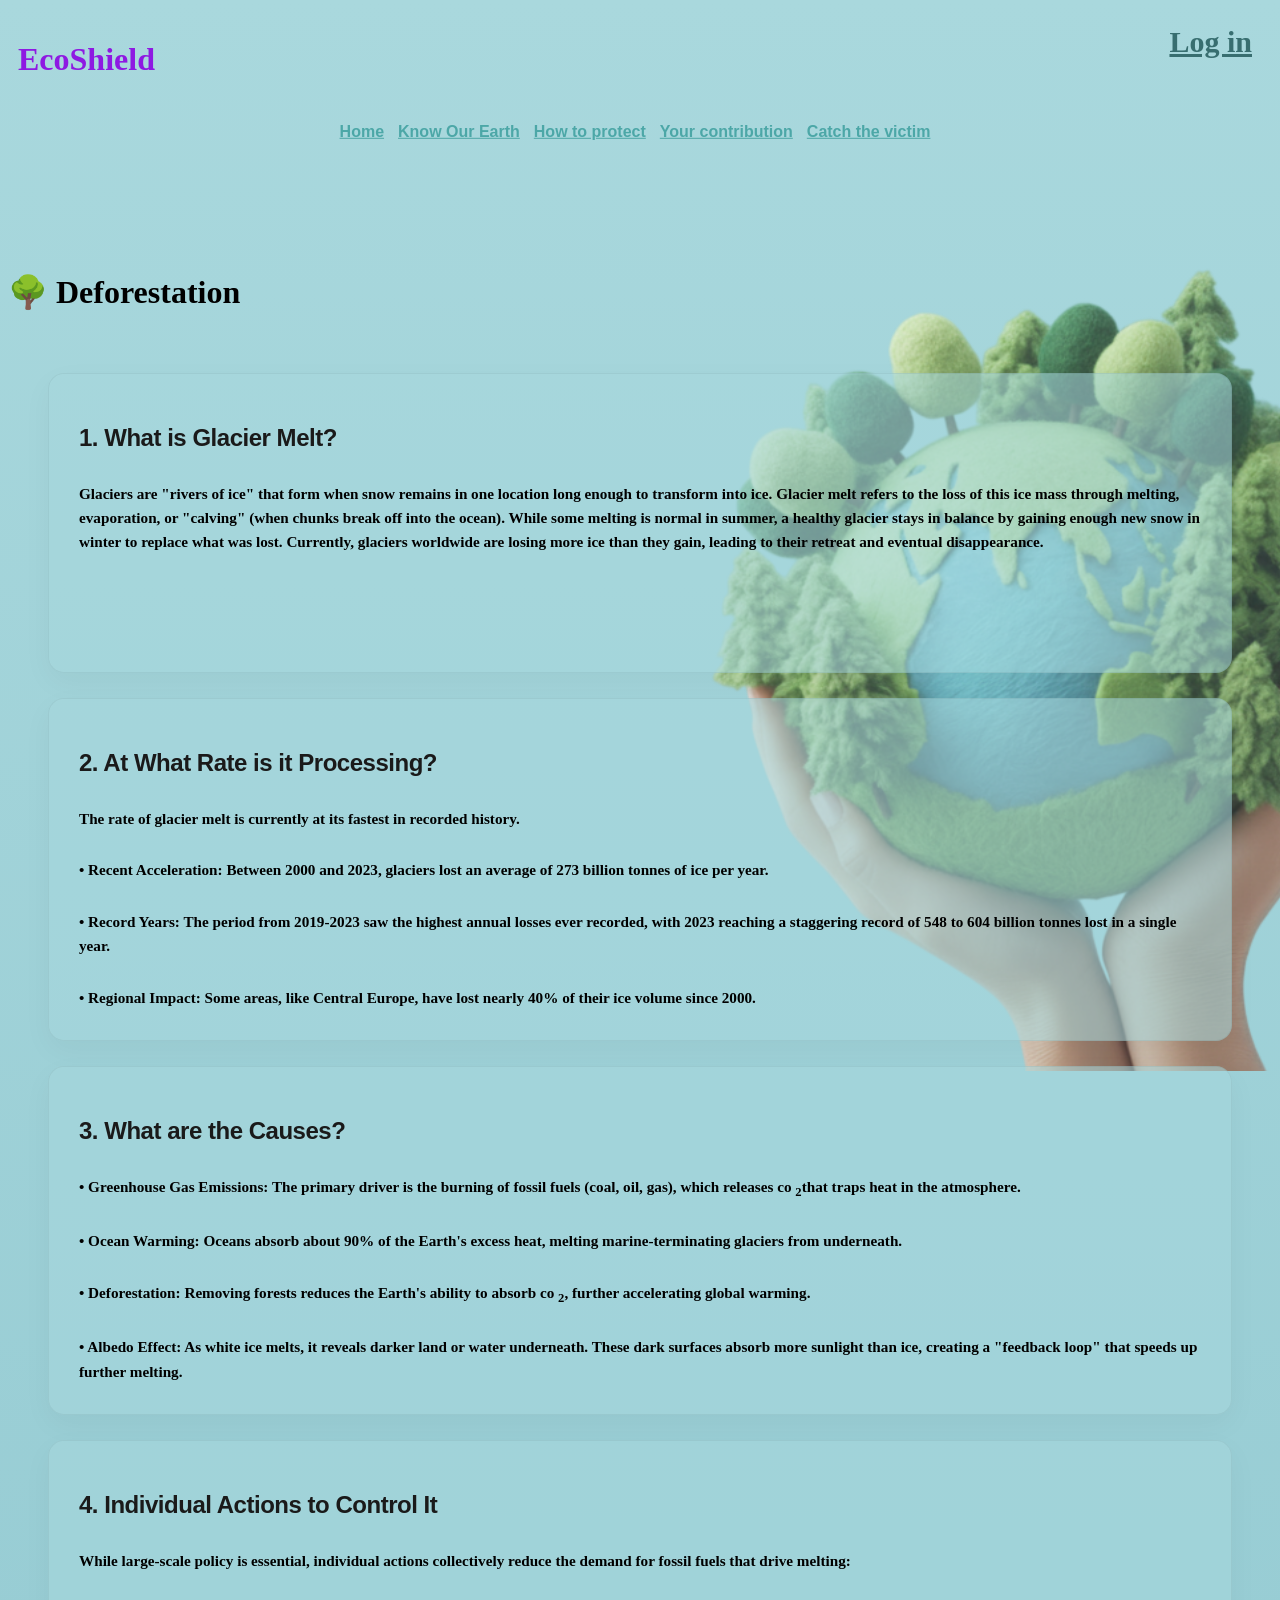
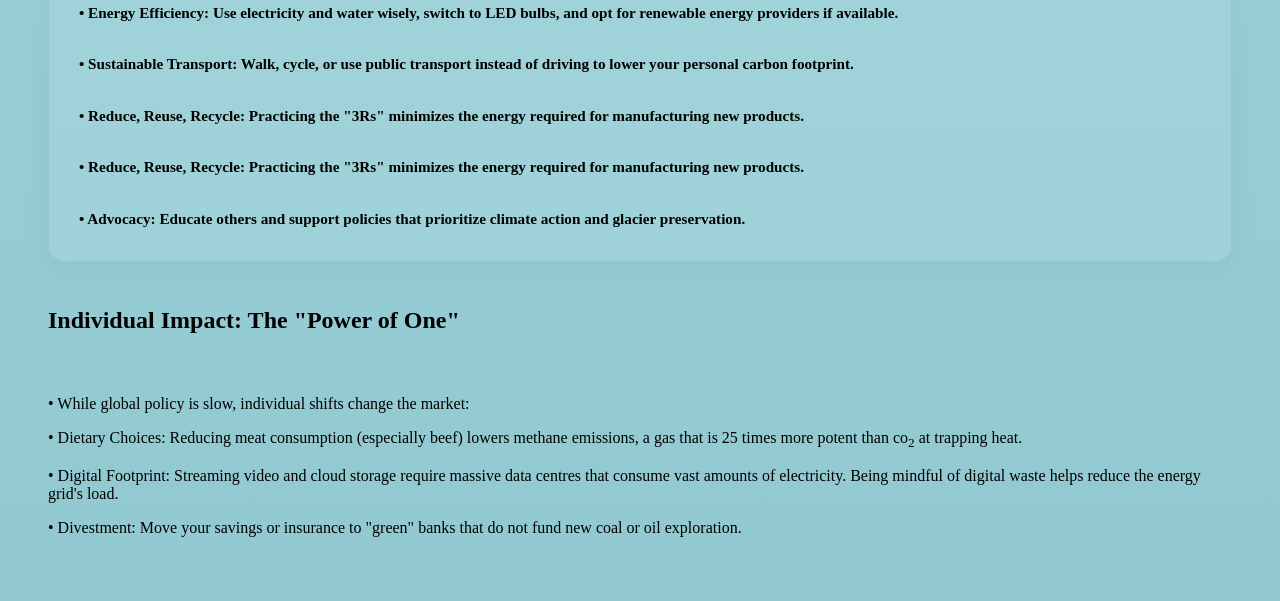
==== Deforestation.html @ 73590b15 "Add files via upload" ====
<!DOCTYPE html>
<html lang="en">
<head>
    <meta charset="UTF-8">
    <meta name="viewport" content="width=device-width, initial-scale=1.0">
    <link rel="stylesheet" href="1style.css">
    <title>EcoShield</title>
</head>
<body>
    <header>
        <h1>EcoShield </h1>

        <h2 class="lo">
            <a href="login-1.html">Log in</a>
        </h2>
         <nav>
            <a href="index.html">Home</a>
            <a href="#">Know Our Earth</a>
            <a href="#">How to protect</a>
            <a href="Your contribution.html">Your contribution</a>
            <a href="#">Catch the victim</a>
        </nav>
    </header>
        <div id="main">
        <h1> &#x1F333; Deforestation</h1>
        <div id="content">
            <div id="top">
                <div class="para">
                    <h2>1. What is Glacier Melt?</h2>
                    <p>Glaciers are "rivers of ice" that form when snow remains in one location long enough to transform into ice. Glacier melt refers to the loss of this ice mass through melting, evaporation, or "calving" (when chunks break off into the ocean). While some melting is normal in summer, a healthy glacier stays in balance by gaining enough new snow in winter to replace what was lost. Currently, glaciers worldwide are losing more ice than they gain, leading to their retreat and eventual disappearance.</p>
                </div>
                <div class="para">
                    <h2>2. At What Rate is it Processing?</h2>
                    <p>The rate of glacier melt is currently at its fastest in recorded history.</p>
                    <p>• Recent Acceleration: Between 2000 and 2023, glaciers lost an average of 273 billion tonnes of ice per year.</p>
                    <p>• Record Years: The period from 2019-2023 saw the highest annual losses ever recorded, with 2023 reaching a staggering record of 548 to 604 billion tonnes lost in a single year.</p>
                    <p>• Regional Impact: Some areas, like Central Europe, have lost nearly 40% of their ice volume since 2000.</p>
                </div>
                <div class="para">
                    <h2>3. What are the Causes?</h2>
                    <p>• Greenhouse Gas Emissions: The primary driver is the burning of fossil fuels (coal, oil, gas), which releases co <sub>2</sub>that traps heat in the atmosphere.</p>
                    <p>• Ocean Warming: Oceans absorb about 90% of the Earth's excess heat, melting marine-terminating glaciers from underneath.</p>
                    <p>• Deforestation: Removing forests reduces the Earth's ability to absorb co <sub>2</sub>, further accelerating global warming.</p>
                    <p>• Albedo Effect: As white ice melts, it reveals darker land or water underneath. These dark surfaces absorb more sunlight than ice, creating a "feedback loop" that speeds up further melting.</p>
                </div>
                <div class="para">
                    <h2>4. Individual Actions to Control It</h2>
                    <p>While large-scale policy is essential, individual actions collectively reduce the demand for fossil fuels that drive melting:</p>
                    <p>• Energy Efficiency: Use electricity and water wisely, switch to LED bulbs, and opt for renewable energy providers if available.</p>
                    <p>• Sustainable Transport: Walk, cycle, or use public transport instead of driving to lower your personal carbon footprint.</p>
                    <p>• Reduce, Reuse, Recycle: Practicing the "3Rs" minimizes the energy required for manufacturing new products.</p>
                    <p>• Reduce, Reuse, Recycle: Practicing the "3Rs" minimizes the energy required for manufacturing new products.</p>
                    <p>• Advocacy: Educate others and support policies that prioritize climate action and glacier preservation.</p>
                </div>

                <h2>Individual Impact: The "Power of One"</h2>
                <div class="ro">
                    <p>• While global policy is slow, individual shifts change the market:</p>
                    <p>• Dietary Choices: Reducing meat consumption (especially beef) lowers methane emissions, a gas that is 25 times more potent than co<sub>2</sub> at trapping heat.</p>
                    <p>• Digital Footprint: Streaming video and cloud storage require massive data centres that consume vast amounts of electricity. Being mindful of digital waste helps reduce the energy grid's load.</p>
                    <p>• Divestment: Move your savings or insurance to "green" banks that do not fund new coal or oil exploration.</p>
                </div>
            </div>
</body>
</html>
---- 1style.css ----
*{
    box-sizing: border-box;
    font-family:gilroy;
}
body {
    background-image: 
        url(hand_earth.png),
        linear-gradient(180deg, #A9D8DD 0%, #92C9D1 100%);

        background-position: 50% 100px, 0 0; 
        background-size: 1700px auto, cover;
        background-repeat: no-repeat, no-repeat;
}
nav{
    text-align: center;
    padding-bottom: 50px;
    width: 100%;
    transform: translate(0%, -90%);
    font-weight: bold;
}
nav>a{
    font-family: Arial;
    text-align: right;
    padding-right: 10px;
    padding-top: 5px;
    padding-bottom: 5px;
    color: #4ca7a7;
    width: 30px;
    border-radius: 10px;
    transition: 0.4s ease-in-out;
}
nav a:hover {
   background-color: rgb(36, 129, 129);
   color: rgb(217, 247, 217);
   font-size: 18px;
   padding-left: 10px;
   position: relative;
   top: 5px;
}
header h1 {
    color: rgb(142, 25, 226);
    padding-top: 20px;
    padding-left: 10px;
    padding-bottom: 30px;
}
p+button {
    padding: 10px 20px;
    background-color: green;
    color: white;
    border: none;
    left: auto;
}
.lo{
    text-align: right;
    position: relative;
    bottom: 105px;
    right: 20px;
}
h2 a{
    font-size: 30px;
    transition: 0.3s ease-in-out;
    border-radius: 20px;
    color: #386e70;
}
h2 a:hover {
    color: rgb(206, 237, 236);
    background-color: rgb(99, 161, 160);
    padding-top: 5PX;
    padding-RIGHT: 10px;
    padding-left: 10px;
    padding-bottom: 5px;

    border-style: dashed;
    font-size: 30px;
}
.glo-temp{
    background-image: url(hot_earth.jpg);
    background-size: 700px;
    background-position-y: -30px;
    background-position-x:right ;
    background-repeat: no-repeat;
    width: 50%;
    max-width: 600px;
    height: 15%;
    min-height: 150px;
    border-radius: 25px;
    margin-left: 6%;
    transition: all 0.3s ease;
}
.glo-temp h1{
    color: #d1c42e;
}

.glo-temp p{
    color: antiquewhite;
    padding-left: 14px;
    margin-top: 0;
    margin-bottom: 5px;
    padding-bottom: 5px;
    font-size: large;
    text-shadow: 0 1px 1px #000000;
}


.glo-temp:hover {
    background-color: #fff5f5; /* Light warm tint */
    border-color: #ff4500;    /* Fire orange border */
    transform: translateY(-5px); /* Lifts the card up */
    box-shadow: 0 10px 10px rgb(203, 93, 10); /* Adds depth */
}
.glo-temp:active{
    transform: translateY(1px);
    box-shadow: 0 10px 10px rgb(246, 124, 31);
}

.sea-l{
    background-image: url(Wave.png);
    background-size: 600px; /* Ensures the image covers the entire element area */
    background-position-y: -24px; /* Centers the image within the element */
    background-position-x:right ; /* Centers the image within the element */
    background-repeat: no-repeat;
    width: 50%;
    max-width: 600px;
    height: 15%;
    min-height: 150px;
    border-radius: 25px;
    margin-left: 6%;
    transition: all 0.3s ease;
}
.sea-l h1{
    color: #57719a;
}
.sea-l p{
    color: #8B9FBB;
    padding-left: 14px;
    margin-top: 0;
    margin-bottom: 5px;
    padding-bottom: 5px;
    font-size: large;
    text-shadow: 1px 1px 1px #000000;

}
.sea-l:hover {
    background-color: #fff5f5; /* Light warm tint */
    border-color: #ff4500;    /* Fire orange border */
    transform: translateY(-5px); /* Lifts the card up */
    box-shadow: 0 10px 10px rgb(4, 80, 181); /* Adds depth */
}
.sea-l:active{
    transform: translateY(1px);
    box-shadow: 0 10px 10px rgba(0, 213, 255, 0.908);
}
.gla{
    background-image: url(ice.png);
    background-size: 980px; /* Ensures the image covers the entire element area */
    background-position-y: center; /* Centers the image within the element */
    background-position-x:-290px; /* Centers the image within the element */
    background-repeat: no-repeat;
    width: 50%;
    max-width: 600px;
    height: 15%;
    min-height: 150px;
    border-radius: 25px;
    margin-left: 6%;
    transition: all 0.3s ease;
}
.gla h1{
    color: #b0c3cd;
}
.gla p{
    color: #B0CED8;
    padding-left: 14px;
    margin-top: 0;
    margin-bottom: 5px;
    padding-bottom: 5px;
    font-size: large;
    text-shadow: 1px 1px 1px #000000;

}
.gla:hover {
    background-color: #fff5f5; /* Light warm tint */
    border-color: #ff4500;    /* Fire orange border */
    transform: translateY(-5px); /* Lifts the card up */
    box-shadow: 0 10px 10px rgb(0, 203, 214); /* Adds depth */
}
.gla:active{
    transform: translateY(1px);
    box-shadow: 0 10px 10px rgba(129, 249, 251, 0.908);
}
.aqi{
    background-image: url(dust.png);
    background-size: 1180px; /* Ensures the image covers the entire element area */
    background-position-y: center; /* Centers the image within the element */
    background-position-x:-500px; /* Centers the image within the element */
    background-repeat: no-repeat;
    width: 50%;
    max-width: 600px;
    height: 15%;
    min-height: 150px;
    border-radius: 25px;
    margin-left: 6%;
    transition: all 0.3s ease;
}
.aqi h1{
    color: #ffbf34d2;
}
.aqi p{
    color: #e8c566d5;
    padding-left: 14px;
    margin-top: 0;
    margin-bottom: 5px;
    padding-bottom: 5px;
    font-size: large;
    text-shadow: 1px 1px 1px #000000;

}
.aqi:hover {
    background-color: #fff5f5; /* Light warm tint */
    border-color: #ff4500;    /* Fire orange border */
    transform: translateY(-5px); /* Lifts the card up */
    box-shadow: 0 10px 10px rgb(145, 94, 0); /* Adds depth */
}
.aqi:active{
    transform: translateY(1px);
    box-shadow: 0 10px 10px rgb(188, 119, 0);
}
.df{
    background-image: url(Deforestation.png);
    background-size: 1180px; /* Ensures the image covers the entire element area */
    background-position-y: center; /* Centers the image within the element */
    background-position-x:-500px; /* Centers the image within the element */
    background-repeat: no-repeat;
    width: 50%;
    max-width: 600px;
    height: 15%;
    min-height: 150px;
    border-radius: 25px;
    margin-left: 6%;
    transition: all 0.3s ease;
}
.df h1{
    color: #B68B5E;
}
.df p{
    color: #C8A47C;
    padding-left: 14px;
    margin-top: 0;
    margin-bottom: 5px;
    padding-bottom: 5px;
    font-size: large;
    text-shadow: 1px 1px 1px #000000;

}
.df:hover {
    background-color: #fff5f5; /* Light warm tint */
    border-color: #ff4500;    /* Fire orange border */
    transform: translateY(-5px); /* Lifts the card up */
    box-shadow: 0 10px 10px rgb(64, 42, 0); /* Adds depth */
}
.df:active{
    transform: translateY(1px);
    box-shadow: 0 10px 10px rgb(147, 98, 15);
}

/* 🏔️ Glacier Melt(__Ton/yr) */
 /* #top{
    display: flex;
    flex-direction: column;
    position: relative;
}
.para{
    width: 80%;
    background-color: #1b929f55;
    margin: 2% 10%;
    font-size: large;
    position: absolute;
}
.para h2{    
    font-weight: bold;
} */

/* Container: 3 columns on desktop, 1 on mobile */
#top {
    display: grid;
    grid-template-rows: repeat(auto-fit, minmax(300px, 1fr));
    gap: 25px;
    padding: 40px;
    /* background: #f0f2f5;  */
    font-family: 'Inter', sans-serif;
}

.para {
    background: #a7d7dc8d;
    padding: 30px;
    border-radius: 16px;
    border: 1px solid rgba(0, 0, 0, 0.05);
    box-shadow: 0 10px 30px rgba(0, 0, 0, 0.04);
    transition: transform 0.5s ease, box-shadow 0.9s ease;
    display: flex;
    flex-direction: column;
}

.para:hover {
    transform: translateY(-5px);
    box-shadow: 0 20px 40px rgba(0, 0, 0, 0.08);
    border-color: #007AFF; 
}

.para h2 {
    font-family: 'Space Grotesk', sans-serif; 
    font-size: 1.5rem;
    margin-bottom: 15px;
    color: #1a1a1a;
    letter-spacing: -0.02em;
}

.para p {
    font-size: 0.95rem;
    line-height: 1.6;
    color: #000000;
    margin-bottom: 12px;
    font-weight: bold;
}

.para p:last-child {
    margin-bottom: 0;
}


#data {
    display: flex;
    flex-direction: column; /* Stacks the rows vertically */
    gap: 10px;
    color: #1f4145;
    background-color: #5c979792;
    border: 2px solid rgb(70, 136, 125);
    border-radius: 20px;
    width: 80%;
    padding-bottom: 20px;
    margin: 10%;
}
#data h2{
    display: flex;
    justify-content: center;
    color:#2a6a71;
    font-size: 50px;
}
.row {
    display: flex; /* Aligns the <h3>s or <p>s horizontally */
    justify-content: space-between; /* Spreads them across the row */
    border-bottom: 1px solid #49544b; /* Optional: adds a divider line */
    padding: 10px;

}
.row h3, .row p {
    flex: 1; /*Forces each item to take up exactly 1/3 of the row */ 
    margin: 0;
    text-align: left;
}
.row h3{
    font-weight: bold;
    font-size: 30px;
}
.row p{
    /* font-weight: bold; */
    font-size: 30px;
}

/* login code */
.login-container{
    position: relative;
    height: 100dvh;
    width: auto;
}

.login-container > h2{
    position: absolute;
    top: 0%;
    left: 5%;
}

form{
    background-color: rgba(255, 235, 205, 0.547);
    height: auto;
    width: auto;
    position: absolute;
    top: 50%;
    left: 50%;
    transform: translate(-50%, -50%); 
    padding: 40px;
    border-radius: 20px;

} 

.input-group {
    margin-bottom: 15px;
    padding: 15px 30px;
    font-family: Arial;
    background: linear-gradient(90deg, rgba(171, 217, 223, 1) 100%, rgba(163, 212, 218, 1) 100%);
    border-radius: 10px;
}

.input-group +button{
    margin-top: 15px;
    margin-left: 40%;
    font-size: large;
    color: rgb(25, 66, 103);
    background-color: #8effdde0;
    border-radius: 10px;
    padding: 10px;
}

.form-footer{
    padding-top: 30px;
}
span a{
    padding: 5px;
}
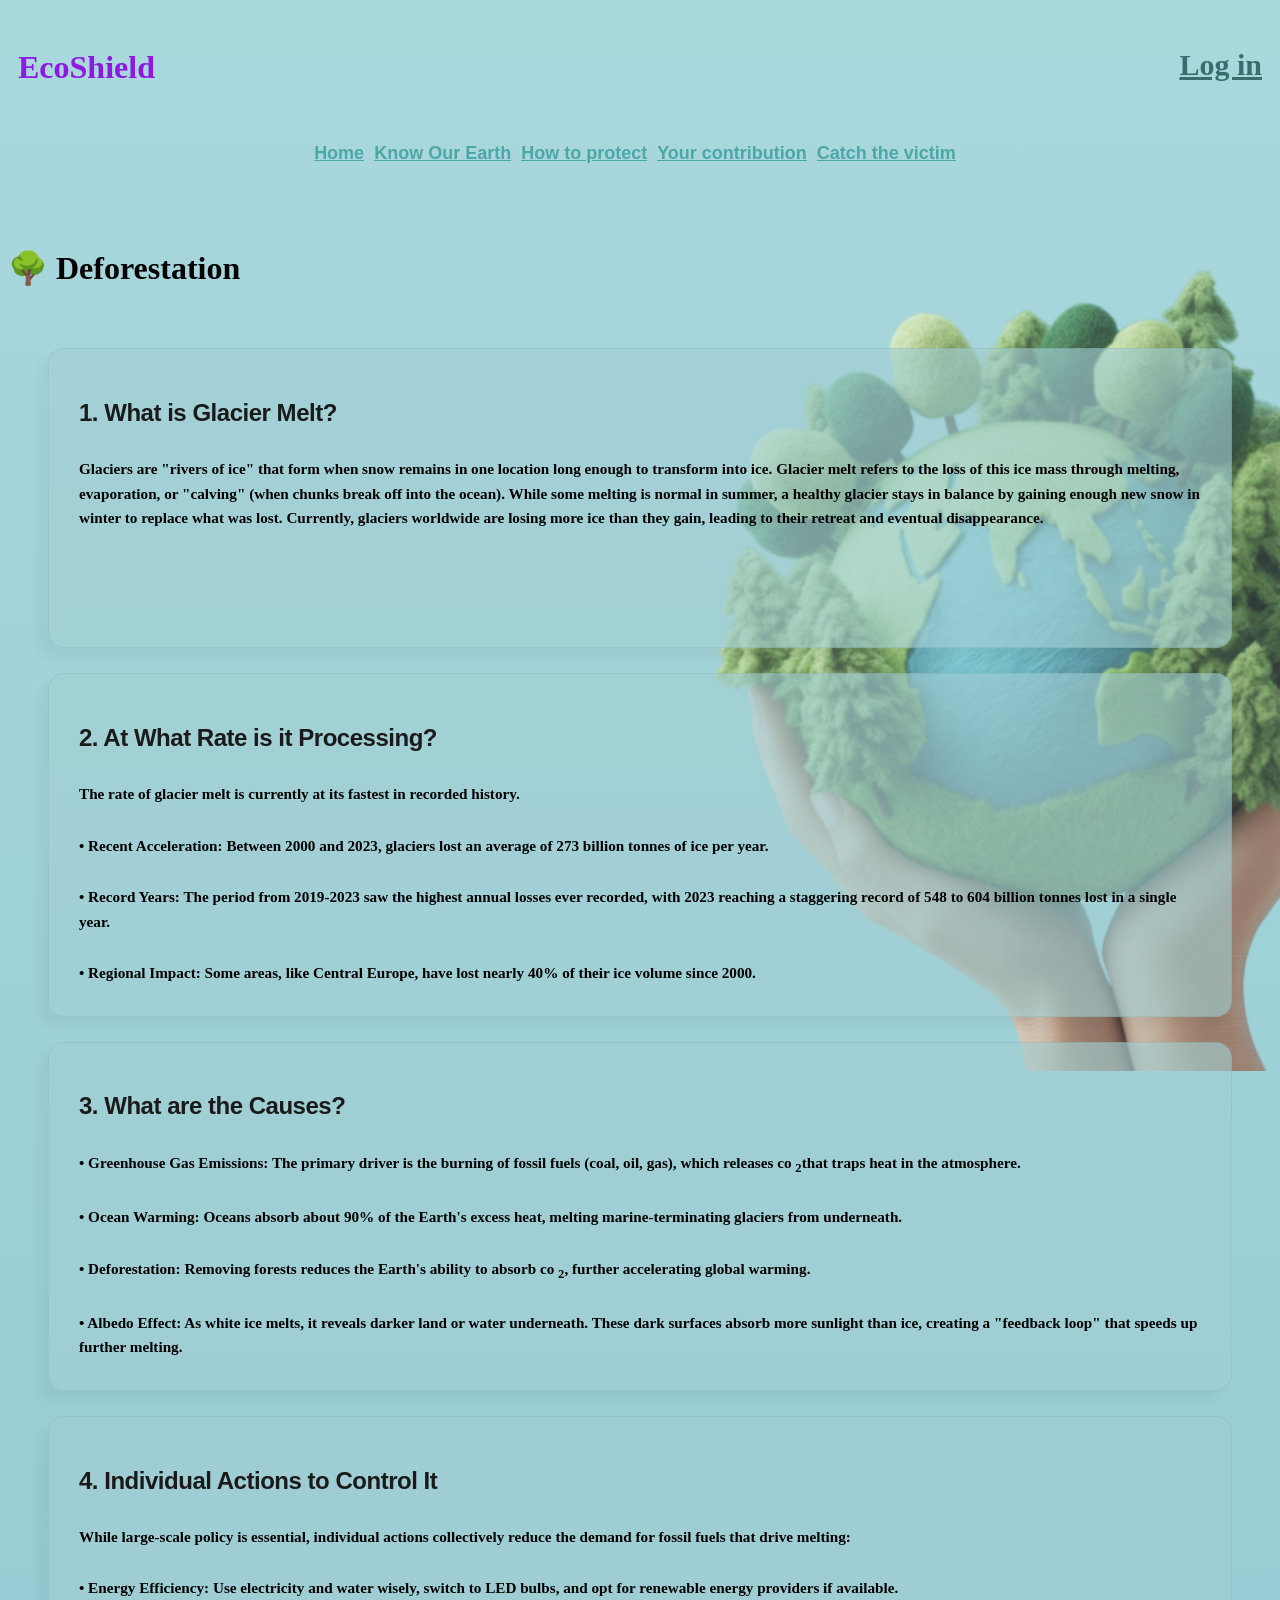
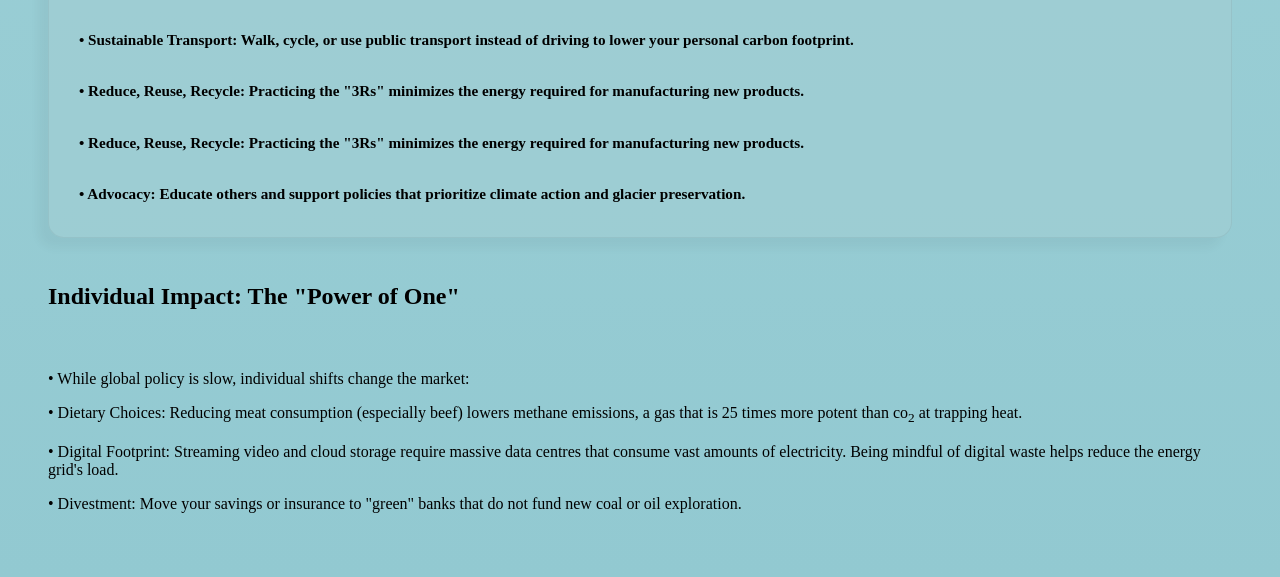
==== commit 14157405: "Merge branch 'main' into glo-temp" ====
--- a/Deforestation.html
+++ b/Deforestation.html
@@ -8,17 +8,25 @@
 </head>
 <body>
     <header>
-        <h1>EcoShield </h1>
-
-        <h2 class="lo">
-            <a href="login-1.html">Log in</a>
-        </h2>
-         <nav>
-            <a href="index.html">Home</a>
-            <a href="#">Know Our Earth</a>
-            <a href="#">How to protect</a>
-            <a href="Your contribution.html">Your contribution</a>
-            <a href="#">Catch the victim</a>
+        <div class="tophead">
+            <h1>EcoShield </h1>
+            <h2 class="lo">
+                <a href="login-1.html">Log in</a>
+            </h2>
+        </div>
+        <nav>
+            <div class="hamburger" id="hamburger">
+                <span></span>
+                <span></span>
+                <span></span>
+            </div>
+            <div class="nav-links" id="nav-links">
+                <a href="index.html">Home</a>
+                <a href="#">Know Our Earth</a>
+                <a href="#">How to protect</a>
+                <a href="Your contribution.html">Your contribution</a>
+                <a href="#">Catch the victim</a>
+            </div>
         </nav>
     </header>
         <div id="main">
--- a/1style.css
+++ b/1style.css
@@ -11,68 +11,110 @@
         background-size: 1700px auto, cover;
         background-repeat: no-repeat, no-repeat;
 }
-nav{
+.tophead{
+    display: flex;
+    justify-content: space-between;
+    padding-top: 20px;
+
+}
+.tophead > h1 {
+    color: rgb(142, 25, 226);
+    padding-left: 10px;
+    /* padding-bottom: 30px; */
+}
+.tophead > h2 >a{
+    font-size: 30px;
+    padding-right: 10px;
+    transition: 0.3s ease-in-out;
+    border-radius: 20px;
+    color: #386e70;
+}
+.tophead > h2 >a:hover {
+    color: rgb(206, 237, 236);
+    background-color: rgb(99, 161, 160);
+    padding-top: 5PX;
+    padding-RIGHT: 20px;
+    padding-left: 10px;
+    padding-bottom: 5px;
+    border-style: dashed;
+    font-size: 30px;
+}
+.nav-links{
+    display: flex;
+    flex-direction: row;
+    justify-content: center;
+    margin: 30px;
+    margin-bottom: 80px;
     text-align: center;
-    padding-bottom: 50px;
-    width: 100%;
-    transform: translate(0%, -90%);
+}
+/* .nav-links:hover {
+    padding-left: 10px;
+} */
+
+.nav-links>a{
+    width: auto;
+    font-family: Arial;
+    font-size: large;
     font-weight: bold;
-}
-nav>a{
-    font-family: Arial;
-    text-align: right;
     padding-right: 10px;
     padding-top: 5px;
     padding-bottom: 5px;
     color: #4ca7a7;
-    width: 30px;
+
     border-radius: 10px;
     transition: 0.4s ease-in-out;
 }
-nav a:hover {
-   background-color: rgb(36, 129, 129);
+.nav-links>a:hover {
+   background-color: rgba(36, 129, 129, 0.707);
    color: rgb(217, 247, 217);
-   font-size: 18px;
+   font-size: 20px;
    padding-left: 10px;
    position: relative;
    top: 5px;
 }
-header h1 {
-    color: rgb(142, 25, 226);
-    padding-top: 20px;
-    padding-left: 10px;
-    padding-bottom: 30px;
-}
-p+button {
-    padding: 10px 20px;
-    background-color: green;
-    color: white;
-    border: none;
-    left: auto;
-}
-.lo{
-    text-align: right;
-    position: relative;
-    bottom: 105px;
+
+
+/* use hamburger */
+.hamburger { 
+    display: none; 
+    cursor: pointer; 
+    flex-direction: column; 
+    gap: 5px; 
+    position: absolute;
     right: 20px;
-}
-h2 a{
-    font-size: 30px;
-    transition: 0.3s ease-in-out;
-    border-radius: 20px;
-    color: #386e70;
-}
-h2 a:hover {
-    color: rgb(206, 237, 236);
-    background-color: rgb(99, 161, 160);
-    padding-top: 5PX;
-    padding-RIGHT: 10px;
-    padding-left: 10px;
-    padding-bottom: 5px;
-
-    border-style: dashed;
-    font-size: 30px;
-}
+    z-index: 100;
+    
+}
+.hamburger span { 
+    width: 25px; 
+    height: 3px; 
+    background: black; 
+}
+
+/* Mobile View (Screens smaller than 768px) */
+@media screen and (max-width: 750px) {
+  .hamburger { display: flex; }  
+
+  .nav-links {
+    display: none; /* Hide full menu by default on mobile */
+    flex-direction: column;
+    align-items: self-end;
+    position: absolute;
+    /* top: 60px; */
+    right: 0;
+    width: auto;
+    height: 250px;
+    padding-bottom: 5px;
+    background: #92c9d1b3;
+    border-radius: 60px 0px 0px 60px ;
+    text-align: center;
+  }
+
+  /* Add a class to show the menu when clicked */
+  .nav-links.active { display: flex; }
+}
+
+
 .glo-temp{
     background-image: url(hot_earth.jpg);
     background-size: 700px;
@@ -261,25 +303,12 @@
     transform: translateY(1px);
     box-shadow: 0 10px 10px rgb(147, 98, 15);
 }
-
-/* 🏔️ Glacier Melt(__Ton/yr) */
- /* #top{
-    display: flex;
-    flex-direction: column;
-    position: relative;
-}
-.para{
-    width: 80%;
-    background-color: #1b929f55;
-    margin: 2% 10%;
-    font-size: large;
-    position: absolute;
-}
-.para h2{    
-    font-weight: bold;
-} */
-
-/* Container: 3 columns on desktop, 1 on mobile */
+.div{
+    height: 25vh;
+}
+
+/* inside code page */
+
 #top {
     display: grid;
     grid-template-rows: repeat(auto-fit, minmax(300px, 1fr));
@@ -290,11 +319,11 @@
 }
 
 .para {
-    background: #a7d7dc8d;
+    background: #a1ced2a0;
     padding: 30px;
     border-radius: 16px;
     border: 1px solid rgba(0, 0, 0, 0.05);
-    box-shadow: 0 10px 30px rgba(0, 0, 0, 0.04);
+    box-shadow: -10px 10px 10px rgba(0, 0, 0, 0.04);
     transition: transform 0.5s ease, box-shadow 0.9s ease;
     display: flex;
     flex-direction: column;
@@ -413,6 +442,6 @@
 .form-footer{
     padding-top: 30px;
 }
-span a{
-    padding: 5px;
+.form-footer span{
+    padding-left: 45px;
 }
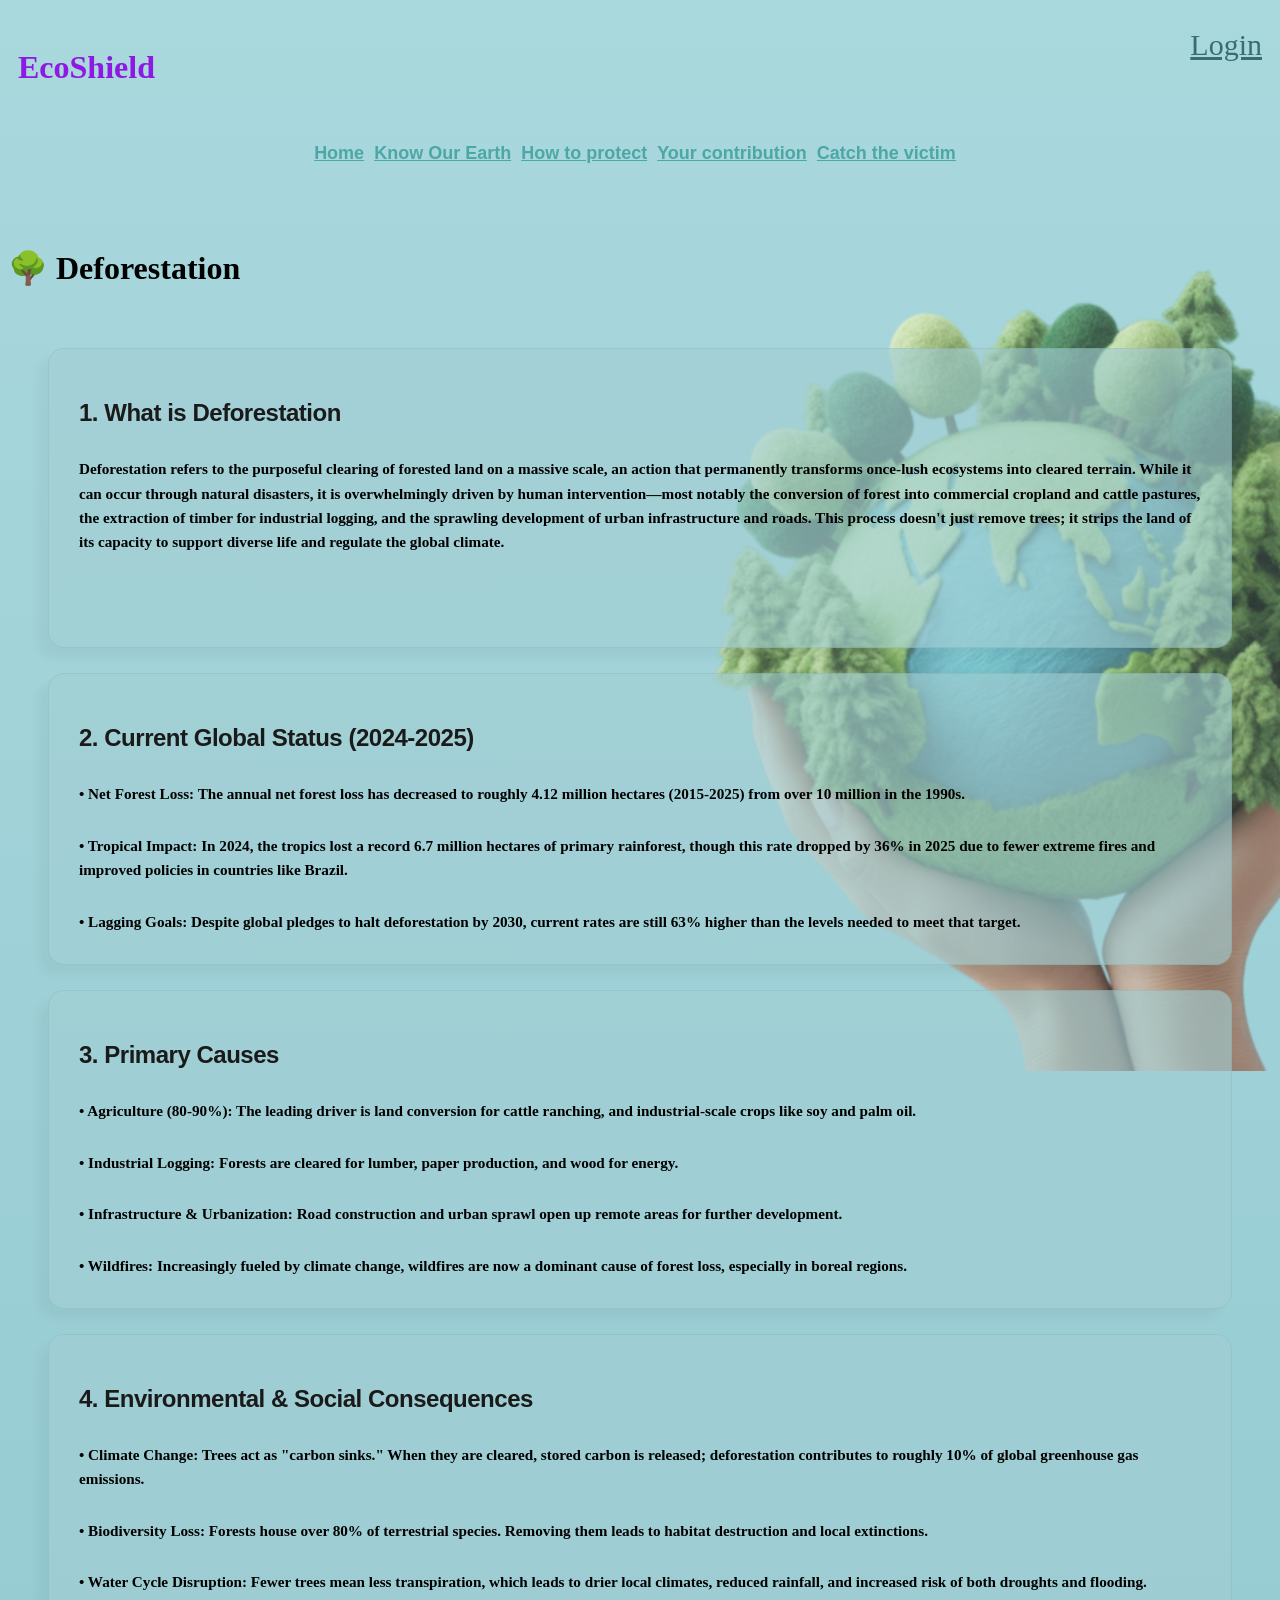
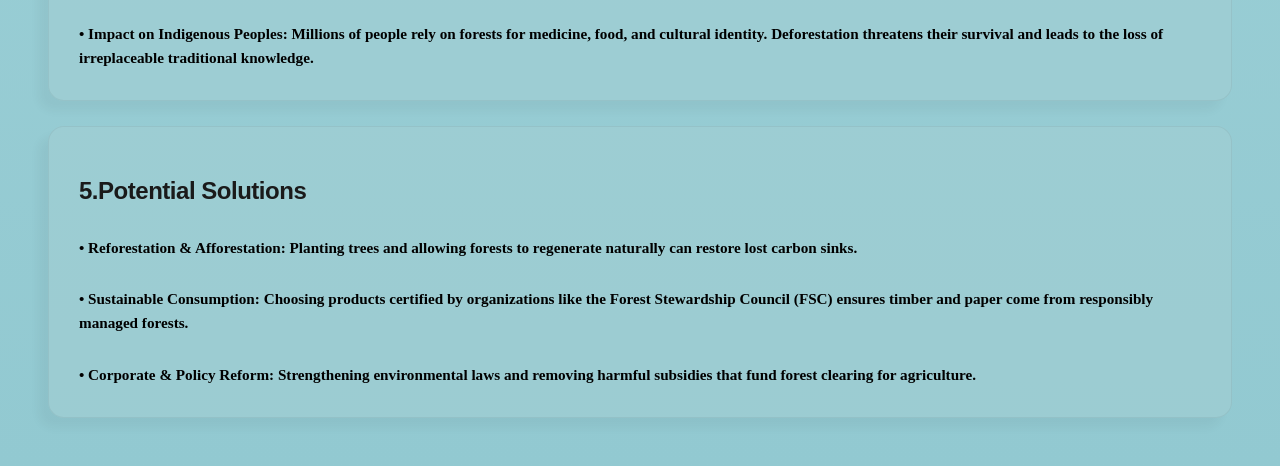
==== commit 17f251d2: "add file for new look and update deforestation only html file and one css file" ====
--- a/Deforestation.html
+++ b/Deforestation.html
@@ -10,9 +10,19 @@
     <header>
         <div class="tophead">
             <h1>EcoShield </h1>
-            <h2 class="lo">
-                <a href="login-1.html">Log in</a>
-            </h2>
+
+            <div id="f-user">
+                <!-- Visible by default -->
+                <a href="login.html" id="login-link" class="btn">Login</a>
+                
+                <!-- Hidden until login is detected -->
+                <div id="profile-section" style="display: none;">
+                    <a href="profile.html" class="profile-link" style="text-decoration: none;">My Profile</a>
+                    <!-- <button onclick="logout()" class="btn-logout">Logout</button> -->
+                </div>
+            </div>
+
+
         </div>
         <nav>
             <div class="hamburger" id="hamburger">
@@ -29,45 +39,44 @@
             </div>
         </nav>
     </header>
-        <div id="main">
+    <div id="main">
         <h1> &#x1F333; Deforestation</h1>
         <div id="content">
             <div id="top">
                 <div class="para">
-                    <h2>1. What is Glacier Melt?</h2>
-                    <p>Glaciers are "rivers of ice" that form when snow remains in one location long enough to transform into ice. Glacier melt refers to the loss of this ice mass through melting, evaporation, or "calving" (when chunks break off into the ocean). While some melting is normal in summer, a healthy glacier stays in balance by gaining enough new snow in winter to replace what was lost. Currently, glaciers worldwide are losing more ice than they gain, leading to their retreat and eventual disappearance.</p>
+                    <h2>1. What is Deforestation</h2>
+                    <p>Deforestation refers to the purposeful clearing of forested land on a massive scale, an action that permanently transforms once-lush ecosystems into cleared terrain. While it can occur through natural disasters, it is overwhelmingly driven by human intervention—most notably the conversion of forest into commercial cropland and cattle pastures, the extraction of timber for industrial logging, and the sprawling development of urban infrastructure and roads. This process doesn't just remove trees; it strips the land of its capacity to support diverse life and regulate the global climate.  </p>
                 </div>
                 <div class="para">
-                    <h2>2. At What Rate is it Processing?</h2>
-                    <p>The rate of glacier melt is currently at its fastest in recorded history.</p>
-                    <p>• Recent Acceleration: Between 2000 and 2023, glaciers lost an average of 273 billion tonnes of ice per year.</p>
-                    <p>• Record Years: The period from 2019-2023 saw the highest annual losses ever recorded, with 2023 reaching a staggering record of 548 to 604 billion tonnes lost in a single year.</p>
-                    <p>• Regional Impact: Some areas, like Central Europe, have lost nearly 40% of their ice volume since 2000.</p>
+                    <h2>2. Current Global Status (2024-2025)</h2>
+                    <p>• Net Forest Loss: The annual net forest loss has decreased to roughly 4.12 million hectares (2015-2025) from over 10 million in the 1990s.</p>
+                    <p>• Tropical Impact: In 2024, the tropics lost a record 6.7 million hectares of primary rainforest, though this rate dropped by 36% in 2025 due to fewer extreme fires and improved policies in countries like Brazil.</p>
+                    <p>• Lagging Goals: Despite global pledges to halt deforestation by 2030, current rates are still 63% higher than the levels needed to meet that target.</p>
                 </div>
                 <div class="para">
-                    <h2>3. What are the Causes?</h2>
-                    <p>• Greenhouse Gas Emissions: The primary driver is the burning of fossil fuels (coal, oil, gas), which releases co <sub>2</sub>that traps heat in the atmosphere.</p>
-                    <p>• Ocean Warming: Oceans absorb about 90% of the Earth's excess heat, melting marine-terminating glaciers from underneath.</p>
-                    <p>• Deforestation: Removing forests reduces the Earth's ability to absorb co <sub>2</sub>, further accelerating global warming.</p>
-                    <p>• Albedo Effect: As white ice melts, it reveals darker land or water underneath. These dark surfaces absorb more sunlight than ice, creating a "feedback loop" that speeds up further melting.</p>
+                    <h2>3. Primary Causes</h2>
+                    <p>• Agriculture (80-90%): The leading driver is land conversion for cattle ranching, and industrial-scale crops like soy and palm oil.</p>
+                    <p>• Industrial Logging: Forests are cleared for lumber, paper production, and wood for energy.</p>
+                    <p>• Infrastructure & Urbanization: Road construction and urban sprawl open up remote areas for further development.</p>
+                    <p>• Wildfires: Increasingly fueled by climate change, wildfires are now a dominant cause of forest loss, especially in boreal regions.</p>
                 </div>
                 <div class="para">
-                    <h2>4. Individual Actions to Control It</h2>
-                    <p>While large-scale policy is essential, individual actions collectively reduce the demand for fossil fuels that drive melting:</p>
-                    <p>• Energy Efficiency: Use electricity and water wisely, switch to LED bulbs, and opt for renewable energy providers if available.</p>
-                    <p>• Sustainable Transport: Walk, cycle, or use public transport instead of driving to lower your personal carbon footprint.</p>
-                    <p>• Reduce, Reuse, Recycle: Practicing the "3Rs" minimizes the energy required for manufacturing new products.</p>
-                    <p>• Reduce, Reuse, Recycle: Practicing the "3Rs" minimizes the energy required for manufacturing new products.</p>
-                    <p>• Advocacy: Educate others and support policies that prioritize climate action and glacier preservation.</p>
+                    <h2>4. Environmental & Social Consequences</h2>
+                    <p>• Climate Change: Trees act as "carbon sinks." When they are cleared, stored carbon is released; deforestation contributes to roughly 10% of global greenhouse gas emissions.</p>
+                    <p>• Biodiversity Loss: Forests house over 80% of terrestrial species. Removing them leads to habitat destruction and local extinctions.</p>
+                    <p>• Water Cycle Disruption: Fewer trees mean less transpiration, which leads to drier local climates, reduced rainfall, and increased risk of both droughts and flooding.</p>
+                    <p>• Impact on Indigenous Peoples: Millions of people rely on forests for medicine, food, and cultural identity. Deforestation threatens their survival and leads to the loss of irreplaceable traditional knowledge.</p>
                 </div>
 
-                <h2>Individual Impact: The "Power of One"</h2>
-                <div class="ro">
-                    <p>• While global policy is slow, individual shifts change the market:</p>
-                    <p>• Dietary Choices: Reducing meat consumption (especially beef) lowers methane emissions, a gas that is 25 times more potent than co<sub>2</sub> at trapping heat.</p>
-                    <p>• Digital Footprint: Streaming video and cloud storage require massive data centres that consume vast amounts of electricity. Being mindful of digital waste helps reduce the energy grid's load.</p>
-                    <p>• Divestment: Move your savings or insurance to "green" banks that do not fund new coal or oil exploration.</p>
+                <div class="para">
+                    <h2>5.Potential Solutions</h2>
+                    <p>• Reforestation & Afforestation: Planting trees and allowing forests to regenerate naturally can restore lost carbon sinks.</p>
+                    <p>• Sustainable Consumption: Choosing products certified by organizations like the Forest Stewardship Council (FSC) ensures timber and paper come from responsibly managed forests.</p>
+                    <p>• Corporate & Policy Reform: Strengthening environmental laws and removing harmful subsidies that fund forest clearing for agriculture.</p>
                 </div>
             </div>
+        </div>
+    </div>
+    <script src="script.js"></script>
 </body>
 </html>
--- a/1style.css
+++ b/1style.css
@@ -22,14 +22,14 @@
     padding-left: 10px;
     /* padding-bottom: 30px; */
 }
-.tophead > h2 >a{
+#f-user a{
     font-size: 30px;
     padding-right: 10px;
     transition: 0.3s ease-in-out;
     border-radius: 20px;
     color: #386e70;
 }
-.tophead > h2 >a:hover {
+#f-user a:hover {
     color: rgb(206, 237, 236);
     background-color: rgb(99, 161, 160);
     padding-top: 5PX;
@@ -115,19 +115,39 @@
 }
 
 
+.holder{
+    background-color: #7ebbba46;
+    width: 60%;
+    max-width: 700px;
+    margin-left: 5%;
+    padding: 3%;
+    border-radius: 25px;
+}
+
+.holder > h1{
+    text-align: center;
+    font-weight: bolder;
+    color: #00676a;
+}
+
+.holder p{
+    font-size: larger;
+    font-weight: 800;
+    color: #00969b;
+    padding-bottom: 2%;
+}
+
 .glo-temp{
     background-image: url(hot_earth.jpg);
     background-size: 700px;
     background-position-y: -30px;
     background-position-x:right ;
     background-repeat: no-repeat;
-    width: 50%;
-    max-width: 600px;
     height: 15%;
     min-height: 150px;
     border-radius: 25px;
-    margin-left: 6%;
     transition: all 0.3s ease;
+    min-block-size: 150px;
 }
 .glo-temp h1{
     color: #d1c42e;
@@ -157,16 +177,13 @@
 
 .sea-l{
     background-image: url(Wave.png);
-    background-size: 600px; /* Ensures the image covers the entire element area */
+    background-size: 630px; /* Ensures the image covers the entire element area */
     background-position-y: -24px; /* Centers the image within the element */
     background-position-x:right ; /* Centers the image within the element */
     background-repeat: no-repeat;
-    width: 50%;
-    max-width: 600px;
     height: 15%;
     min-height: 150px;
     border-radius: 25px;
-    margin-left: 6%;
     transition: all 0.3s ease;
 }
 .sea-l h1{
@@ -198,12 +215,9 @@
     background-position-y: center; /* Centers the image within the element */
     background-position-x:-290px; /* Centers the image within the element */
     background-repeat: no-repeat;
-    width: 50%;
-    max-width: 600px;
     height: 15%;
     min-height: 150px;
     border-radius: 25px;
-    margin-left: 6%;
     transition: all 0.3s ease;
 }
 .gla h1{
@@ -235,12 +249,9 @@
     background-position-y: center; /* Centers the image within the element */
     background-position-x:-500px; /* Centers the image within the element */
     background-repeat: no-repeat;
-    width: 50%;
-    max-width: 600px;
     height: 15%;
     min-height: 150px;
     border-radius: 25px;
-    margin-left: 6%;
     transition: all 0.3s ease;
 }
 .aqi h1{
@@ -272,12 +283,9 @@
     background-position-y: center; /* Centers the image within the element */
     background-position-x:-500px; /* Centers the image within the element */
     background-repeat: no-repeat;
-    width: 50%;
-    max-width: 600px;
     height: 15%;
     min-height: 150px;
     border-radius: 25px;
-    margin-left: 6%;
     transition: all 0.3s ease;
 }
 .df h1{
